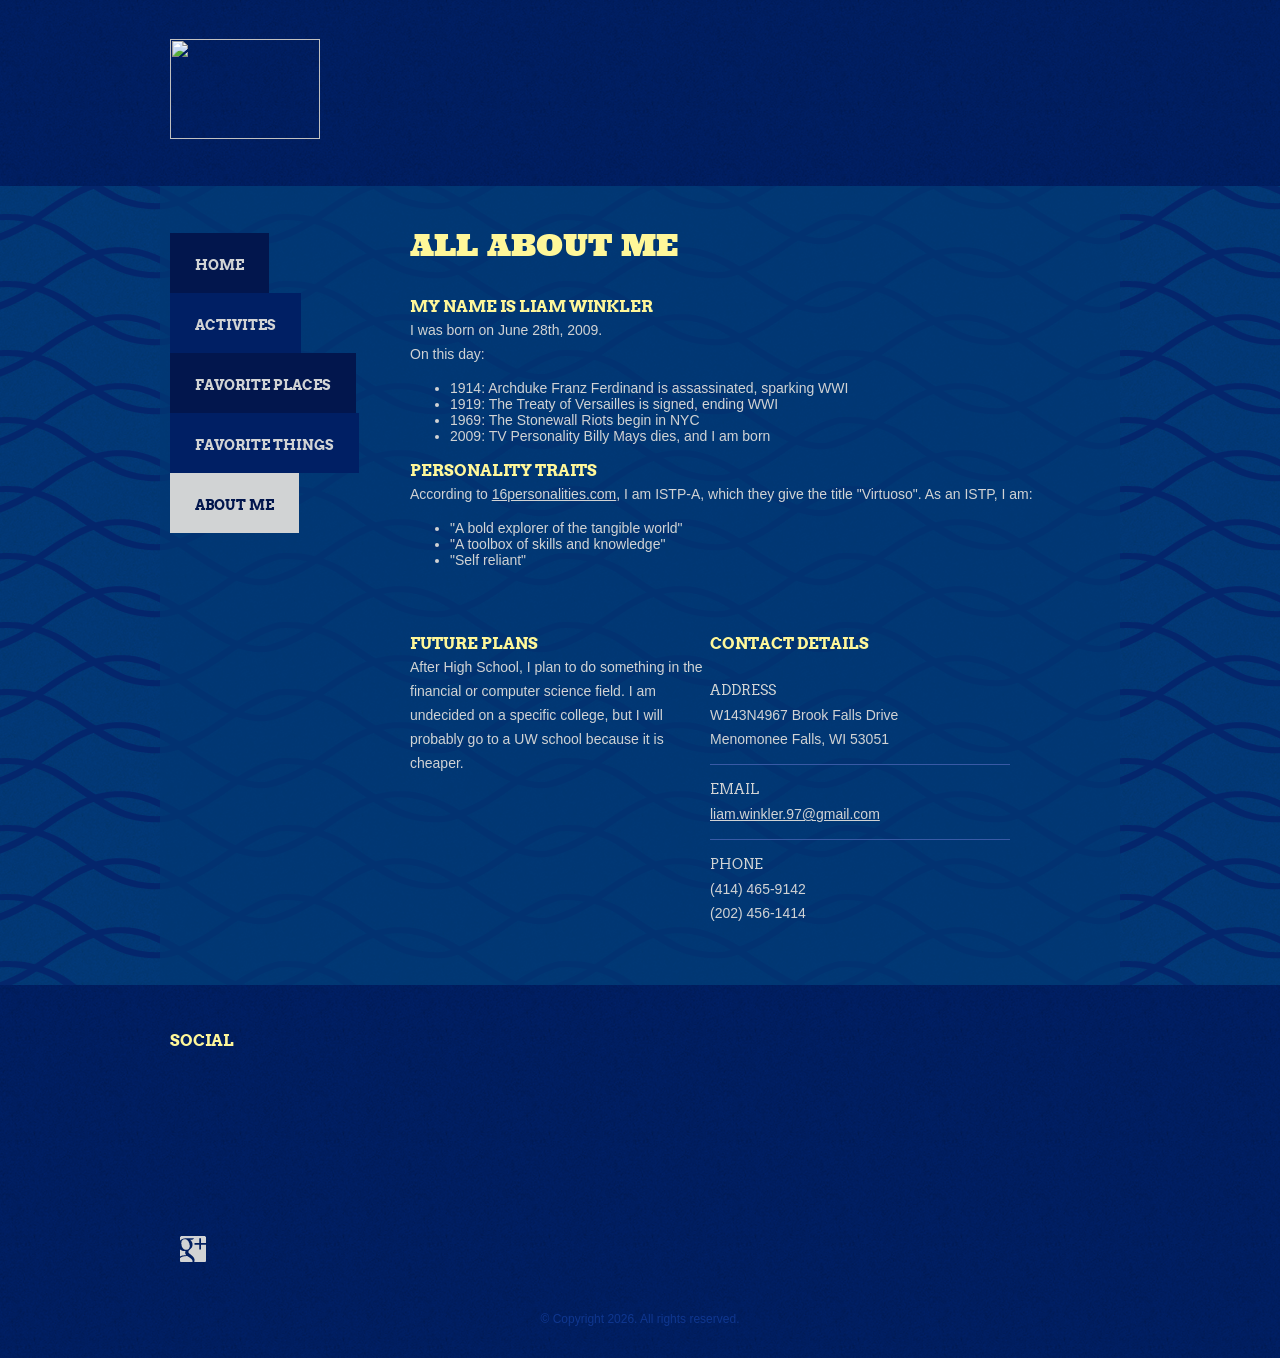
==== contact.html @ a9edd378 "Add files via upload" ====
<!DOCTYPE html>
<!-- Website template by freewebsitetemplates.com -->
<html>
<head>
	<meta charset="UTF-8">
	<title>Contact - Tourism Surfing Web Template</title>
	<link rel="stylesheet" type="text/css" href="css/style.css">
</head>
<body>
	<div id="header">
		<a href="index.html"><img src="https://tse3.mm.bing.net/th/id/OIP.ZplpffXp4UmFTcHJPfxVqgHaLH?pid=Api" width=150 height=" 100alt="Logo"></a>
	</div>
	<div id="body">
		<div>
			<ul id="navigation">
				<li>
					<a href="index.html" class="link1">Home</a>
				</li>
				<li>
					<a href="surfbase.html" class="link2">Activites</a>
				</li>
				<li>
					<a href="newsblog.html" class="link1">Favorite Places</a>
				</li>
				<li>
					<a href="about.html" class="link2">Favorite Things</a>
				</li>
				<li class="current">
					<a href="contact.html" class="link1">About Me</a>
				</li>
			</ul>
			<div id="contact">
				<h2>ALL ABOUT ME</h2>
				<h3>My name is Liam Winkler</h3>
				<p>
					I was born on June 28th, 2009.
					<br>
					On this day:
					<ul>
						<li>1914: Archduke Franz Ferdinand is assassinated, sparking WWI</li>
						<li>1919: The Treaty of Versailles is signed, ending WWI</li>
						<li>1969: The Stonewall Riots begin in NYC</li>
						<li>2009: TV Personality Billy Mays dies, and I am born</li>
					</ul>
				</p>
				<div>
					<h3>Personality traits</h3>
					<p>
						According to <a href="https://www.16personalities.com/">16personalities.com</a>, I am ISTP-A, which they give the title "Virtuoso". As an ISTP, I am:
					<ul>
						<li>"A bold explorer of the tangible world"</li>
						<li>"A toolbox of skills and knowledge"</li>
						<li>"Self reliant"</li>
					</ul>
					</p>
					<div>
						<h3>Future Plans</h3>
						<p>
							After High School, I plan to do something in the financial or computer science field. I am undecided on a specific college, but I will probably go to a UW school because it is cheaper.
						</p>
					</div>
					<div>
						<h3>Contact Details</h3>
						<ul>
							<li>
								<span>Address</span>
								<p>
									W143N4967 Brook Falls Drive
									<br>
									Menomonee Falls, WI 53051
								</p>
							</li>
							<li>
								<span>Email</span>
								<p>
									<a href="https://www.tacobell.com/food" target="_blank">liam.winkler.97@gmail.com</a>
								</p>
							</li>
							<li>
								<span>Phone</span>
								<p>
									(414) 465-9142
								</p>
								<p>
									(202) 456-1414
								</p>
							</li>
						</ul>
					</div>
				</div>
			</div>
		</div>
	</div>
	<div id="footer">
		<div>
			<div id="connect">
				<h3>Social</h3>
				<a href="https://www.lbjlibrary.org/foundation" id="lbj" target="_blank">LBJ Foundation</a>
				<a href="https://www.ljsilvers.com/menu" id="lgs" target="_blank">Long John Silvers</a>
				<a href="http://freewebsitetemplates.com/go/googleplus/" id="googleplus" target="_blank">Google&#43;</a>
			</div>
		</div>
		<p>
			&copy; Copyright 2026. All rights reserved.
		</p>
	</div>
</body>
</html>
---- css/style.css ----
/* Website template by freewebsitetemplates.com */
body {
	background: url(../images/bg-body.png) repeat;
	color: #d1d3d4;
	font-family: Arial, Helvetica, sans-serif;
	font-size: 14px;
	margin: 0;
	min-width: 960px;
	padding: 0;
}
@font-face {
	font-family: 'ultraregular';
	src: url('../fonts/ultra-webfont.eot');
	src: url('../fonts/ultra-webfont.eot?#iefix') format('embedded-opentype'),
	url('../fonts/ultra-webfont.woff') format('woff'),
	url('../fonts/ultra-webfont.ttf') format('truetype'),
	url('../fonts/ultra-webfont.svg#ultraregular') format('svg');
	font-weight: normal;
	font-style: normal;
}
@font-face {
	font-family: 'arvobold';
	src: url('../fonts/arvo-bold-webfont.eot');
	src: url('../fonts/arvo-bold-webfont.eot?#iefix') format('embedded-opentype'),
	url('../fonts/arvo-bold-webfont.woff') format('woff'),
	url('../fonts/arvo-bold-webfont.ttf') format('truetype'),
	url('../fonts/arvo-bold-webfont.svg#arvobold') format('svg');
	font-weight: normal;
	font-style: normal;
}
@font-face {
	font-family: 'arvoregular';
	src: url('../fonts/arvo-regular-webfont.eot');
	src: url('../fonts/arvo-regular-webfont.eot?#iefix') format('embedded-opentype'),
	url('../fonts/arvo-regular-webfont.woff') format('woff'),
	url('../fonts/arvo-regular-webfont.ttf') format('truetype'),
	url('../fonts/arvo-regular-webfont.svg#arvoregular') format('svg');
	font-weight: normal;
	font-style: normal;
}
a {
	outline: none;
}
img {
	border: 0;
}
p {
	line-height: 24px;
	margin: 0; 
}
p a,
#body div h2 a,
#body div div#home div.news h4 a,
#body div #newsblog ul li div h3 a,
#body div #surfbase h3 a {
	color: #d1d3d4;
}
p a:hover,
#body div h2 a:hover,
#body div div#home div.news h4 a:hover,
#body div #newsblog ul li div h3 a:hover,
#body div #surfbase h3 a:hover,
p a.more:hover {
	color: #ffc000;
}
p a.more {
	color: #d1d3d4;
	font-size: 14px;
}
#header {
	height: 147px;
	margin: 0 auto;
	padding: 39px 10px 0;
	width: 940px;
}
#header a img,
#body div #about div div.figure img,
#body div #contact div form label {
	display: block;
}
#body {
	background: url(../images/bg-wave.png) repeat;
}
#body > div {
	background: url(../images/bg-content.png) repeat;
	margin: 0 auto;
	overflow: hidden;
	padding: 47px 10px;
	width: 940px;
}
#body div #navigation {
	font-family: 'arvobold';
	float: left;
	list-style: none;
	margin: 0;
	padding: 0;
}
#body div #navigation li a {
	color: #d1d3d4;
	display: inline-block;
	height: 60px;
	line-height: 64px;
	padding: 0 25px;
	text-align: center;
	text-decoration: none;
	text-transform: uppercase;
}
#body div #navigation li a.link1 {
	background: #02164d;
}
#body div #navigation li a.link2 {
	background: #001f64;
}
#body div #navigation li.current a {
	background: #d1d3d4;
	color: #02164d;
}
#body div #navigation li.current a:hover {
	color: #02164d;
}
#body div #navigation li a:hover {
	color: #fff799;
}
#body div div#home,
#body div div#surfbase,
#body div div#newsblog,
#body div div#about,
#body div div#contact {
	float: right;
	width: 700px;
}
#body div h1 {
	color: #fff799;
	font-family: 'ultraregular';
	font-size: 60px;
	font-weight: normal;
	line-height: 48px;
	margin: 0;
}
#body div h1 span {
	text-transform: uppercase;
}
#body div div#home h2 {
	font-family: 'arvoregular';
	font-size: 24px;
	font-weight: normal;
	line-height: 36px;
	margin: 0;
	padding: 19px 0 0;
}
#body div div#home div.section {
	background: url(https://photos.zillowstatic.com/fp/7d4446d4819562f810814647116c275e-cc_ft_768.webp) no-repeat;
	height: 500px;
	margin: 29px 0 106px;
	position: relative;
}
#body div div#home div.section a {
	background: url(../images/interface.png) no-repeat 0 -380px;
	color: #fff799;
	display: block;
	font-family: 'arvobold';
	font-size: 14px;
	height: 88px;
	line-height: 24px;
	left: 331px;
	padding: 30px 0 0;
	position: absolute;
	text-align: center;
	text-decoration: none;
	text-transform: uppercase;
	top: 245px;
	width: 118px;
}
#body div div#home div.section span,
#body div #surfbase div a.blog {
	display: block;
	font-size: 18px;
}
#body div div#home div.section a:hover {
	background: url(../images/interface.png) no-repeat -119px -380px;
}
#body div div#home div.news,
#body div #contact > div,
#body div #newsblog > div,
#body div #about div {
	overflow: hidden;
}
#body div div#home div.news h3,
#footer div #newsletter h3,
#footer div #connect h3,
#body div #newsblog div div h3,
#body div #about div div.section h3,
#body div #contact h3 {
	color: #fff799;
	font-family: 'arvobold';
	font-size: 18px;
	font-weight: normal;
	margin: 0;
	padding: 0 0 15px;
	text-transform: uppercase;
}
#body div div#home div.news a.figure {
	display: block;
	float: left;
}
#body div div#home div.news a.figure img {
	margin: 5px 0 0;
}
#body div div#home div.news a.figure img,
#body div #surfbase div a.figure img,
#body div #newsblog ul li div a img {
	display: block;
	filter: alpha(opacity=100);/* Needed for IE8 and old versions */
	opacity: 1;
}
#body div div#home div.news a.figure img:hover,
#body div #surfbase div a.figure img:hover,
#body div #newsblog ul li div a img:hover {
	filter: alpha(opacity=90);/* Needed for IE8 and old versions */
	opacity: 0.9;
}
#body div div#home div.news div {
	float: right;
	width: 540px;
}
#body div div#home div.news h4 {
	font-family: 'arvoregular';
	font-size: 14px;
	font-weight: normal;
	line-height: 24px;
	margin: 0;
	text-transform: uppercase;
}
#body div div#home div.news h4 a,
#body div #newsblog ul li div h2 a {
	color: #d1d3d4;
	text-decoration: none;
}
#body div div#home div.news h4 a:hover,
#body div #newsblog ul li div h2 a:hover {
	color: #fff799;
}
#body div div#surfbase > div {
	overflow: hidden;
	padding: 12px 0 42px;
	position: relative;
}
#body div #surfbase div div {
	float: left;
	width: 299px;
}
#body div #surfbase div div h3,
#body div #surfbase h3 {
	font-family: 'arvoregular';
	font-size: 18px;
	font-weight: normal;
	line-height: 24px;
	margin: 0;
	padding: 10px 0 0;
}
#body div #surfbase div a.figure {
	float: right;
}
#body div #surfbase div a.blog {
	background: url(../images/interface.png) no-repeat 0 -240px;
	color: #fff799;
	display: block;
	font-family: 'arvobold';
	font-size: 14px;
	height: 74px;
	line-height: 24px;
	padding: 26px 0 0;
	position: absolute;
	right: 0;
	text-align: center;
	text-decoration: none;
	text-transform: uppercase;
	top: 30px;
	width: 100px;
}
#body div #surfbase div a.blog:hover {
	background: url(../images/interface.png) no-repeat -101px -240px;
}
#body div #surfbase div a.blog span {
	display: block;
	font-size: 18px;
}
#body div #surfbase h3,
#body div #newsblog ul li:first-child,
#body div #about div div.section h2 {
	padding: 0;
}
#body div #surfbase img.figure {
	display: block;
	padding: 40px 0 6px;
}
#body div #newsblog ul {
	list-style: none;
	margin: 0;
	padding: 0 0 53px;
}
#body div #newsblog ul li {
	overflow: hidden;
	padding: 48px 0 0;
}
#body div #newsblog ul li div:first-child {
	float: left;
	position: relative;
	width: 220px;
}
#body div #newsblog ul li div {
	float: right;
	width: 460px;
}
#body div #newsblog ul li div span {
	background: url(../images/interface.png) no-repeat;
	color: #fff799;
	display: block;
	font-family: 'arvobold';
	font-size: 14px;
	height: 59px;
	left: 0;
	line-height: 24px;
	padding: 11px 16px 0;
	position: absolute;
	text-align: center;
	text-transform: uppercase;
	top: 0;
	width: 38px;
	z-index: 1;
}
#body div #newsblog ul li div h2 {
	font-family: 'arvoregular';
	font-size: 14px;
	font-weight: normal;
	line-height: 24px;
	margin: 0;
	padding: 0 0 27px;
	text-transform: uppercase;
}
#body div #newsblog div div {
	float: left;
	margin: 0 0 0 20px;
	width: 220px;
}
#body div #newsblog div div p a {
	text-decoration: none;
}
#body div #newsblog div div p a:hover {
	color: #d1d3d4;
	text-decoration: underline;
}
#body div #newsblog div div:first-child {
	margin: 0;
}
#body div #about div:first-child {
	padding: 0 0 40px;
}
#body div #about div:first-child div {
	float: left;
	padding: 32px 0 0;
	width: 300px;
}
#body div #about div img.figure {
	display: block;
	float: right;
}
#body div #about div h2,
#body div #about div div.section h2,
#body div #contact h2 {
	color: #fff799;
	font-family: 'ultraregular';
	font-size: 30px;
	font-weight: normal;
	line-height: 36px;
	margin: 0;
	padding: 0 0 12px;
}
#body div #about div div.figure {
	float: left;
	position: relative;
	width: 220px;
}
#body div #about div div.figure a.callnow {
	background: url(../images/interface.png) no-repeat 0 -110px;
	color: #fff799;
	display: block;
	font-family: 'arvobold';
	font-size: 18px;
	height: 68px;
	line-height: 24px;
	padding: 22px 0 0;
	position: absolute;
	right: 0;
	text-align: center;
	text-decoration: none;
	text-transform: uppercase;
	top: 135px;
	width: 90px;
}
#body div #about div div.figure a.callnow:hover {
	background: url(../images/interface.png) no-repeat -91px -110px;
}
#body div #about div div.section {
	float: right;
	width: 460px;
}
#body div #about div div.section h3 {
	font-size: 16px;
	line-height: 24px;
	padding: 27px 0 0;
}
#body div #contact h2 {
	line-height: none;
	margin: -5px 0 0;
	padding: 0 0 30px;
}
#body div #contact div div {
	float: left;
	padding: 49px 0 0;
	width: 300px;
}
#body div #contact div div ul {
	list-style: none;
	margin: 0;
	padding: 11px 0 0;
}
#body div #contact div div ul li {
	border-top: 1px solid #385aa6;
	padding: 13px 0;
}
#body div #contact div div ul li span {
	display: block;
	font-family: 'arvoregular';
	line-height: 24px;
	text-transform: uppercase;
}
#body div #contact div div ul li:first-child {
	border: none;
}
#body div #contact div form {
	background: url(../images/bg-contact.png) repeat;
	float: right;
	margin: 30px 0 0;
	padding: 20px;
	width: 340px;
}
#body div #contact div form label input {
	border: none;
	color: #2e2b2b;
	display: block;
	font-family: Arial, Helvetica, sans-serif;
	font-size: 14px;
	height: 35px;
	line-height: 35px;
	margin: 10px 0;
	width: 340px;
}
#body div #contact div form label textarea {
	border: none;
	color: #2e2b2b;
	display: block;
	font-family: Arial, Helvetica, sans-serif;
	font-size: 14px;
	height: 275px;
	margin: 10px 0;
	overflow: auto;
	resize: none;
	width: 340px;
}
#body div #contact div form h3 {
	padding: 0 0 25px;
}
#body div #contact div form input.send {
	background: #d1d3d4;
	border: none;
	border-radius: 3px;
	color: #50677c;
	cursor: pointer;
	font-size: 12px;
	font-weight: bold;
	height: 25px;
	margin: 5px 0 0;
	padding: 0 0 1px;
	width: 60px;
}
#body div #contact div form input.send:hover {
	background: #fff799;
	color: #001f63;
}
#archduke{
	width: 5%;
}
#footer {
	margin: 0 auto;
	padding: 0 10px;
	width: 940px;
}
#footer > div {
	overflow: hidden;
	padding: 45px 0 0;
}
#footer div #newsletter {
	float: left;
	position: relative;
	width: 780px;
}
#footer div #newsletter h3 {
	font-size: 16px;
	padding: 0;
	width: 417px;
}
#footer div #newsletter p {
	width: 425px;
}
#footer div #newsletter form {
	left: 435px;
	margin: 0;
	position: absolute;
	top: 27px;
}
#footer div #newsletter form input {
	background: #325c85;
	border: none;
	border-radius: 3px;
	color: #94a6b6;
	font-size: 12px;
	font-family: Arial, Helvetica, sans-serif;
	height: 37px;
	line-height: 37px;
	padding: 0 10px;
	width: 280px;
}
#footer div #connect {
	float: left;
	overflow: hidden;
	width: 200px;
}
#footer div #connect h3,
#body div #newsblog div div h3,
#body div #contact h3 {
	font-size: 16px;
	padding: 0;
}
#body div #contact h3 {
	line-height: 24px;
}
#footer div #connect a {
	display: block;
	float: left;
	height: 26px;
	margin: 12px 10px 0;
	text-indent: -99999px;
}
#footer div #connect a#lbj {
	background: url(https://www.lbjlibrary.org/modules/custom/lbj_frontend/frontend/dist/images/1eba45f0bd731031702d1c300a94fca5.svg) no-repeat;
	height: 75px;
	width: 75px;
}
#footer div #connect a#lgs {
	background: url(https://storyblok.pleinaircdn.com/f/261627/137x48/1886fe455a/logo.svg) no-repeat;
	width: 150px;
	height: 75px;
}
#footer div #connect a#googleplus {
	background: url(../images/icons.png) no-repeat 0 -97px;
	width: 26px;
}
#footer div #connect a#facebook:hover {
	background: url(../images/icons.png) no-repeat -12px 0;
}
#footer div #connect a#twitter:hover {
	background: url(../images/icons.png) no-repeat 0 -61px;
}
#footer div #connect a#googleplus:hover {
	background: url(../images/icons.png) no-repeat 0 -123px;
}
#footer > p {
	color: #0f378f;
	font-size: 12px;
	line-height: 20px;
	padding: 47px 0 29px;
	text-align: center;
}
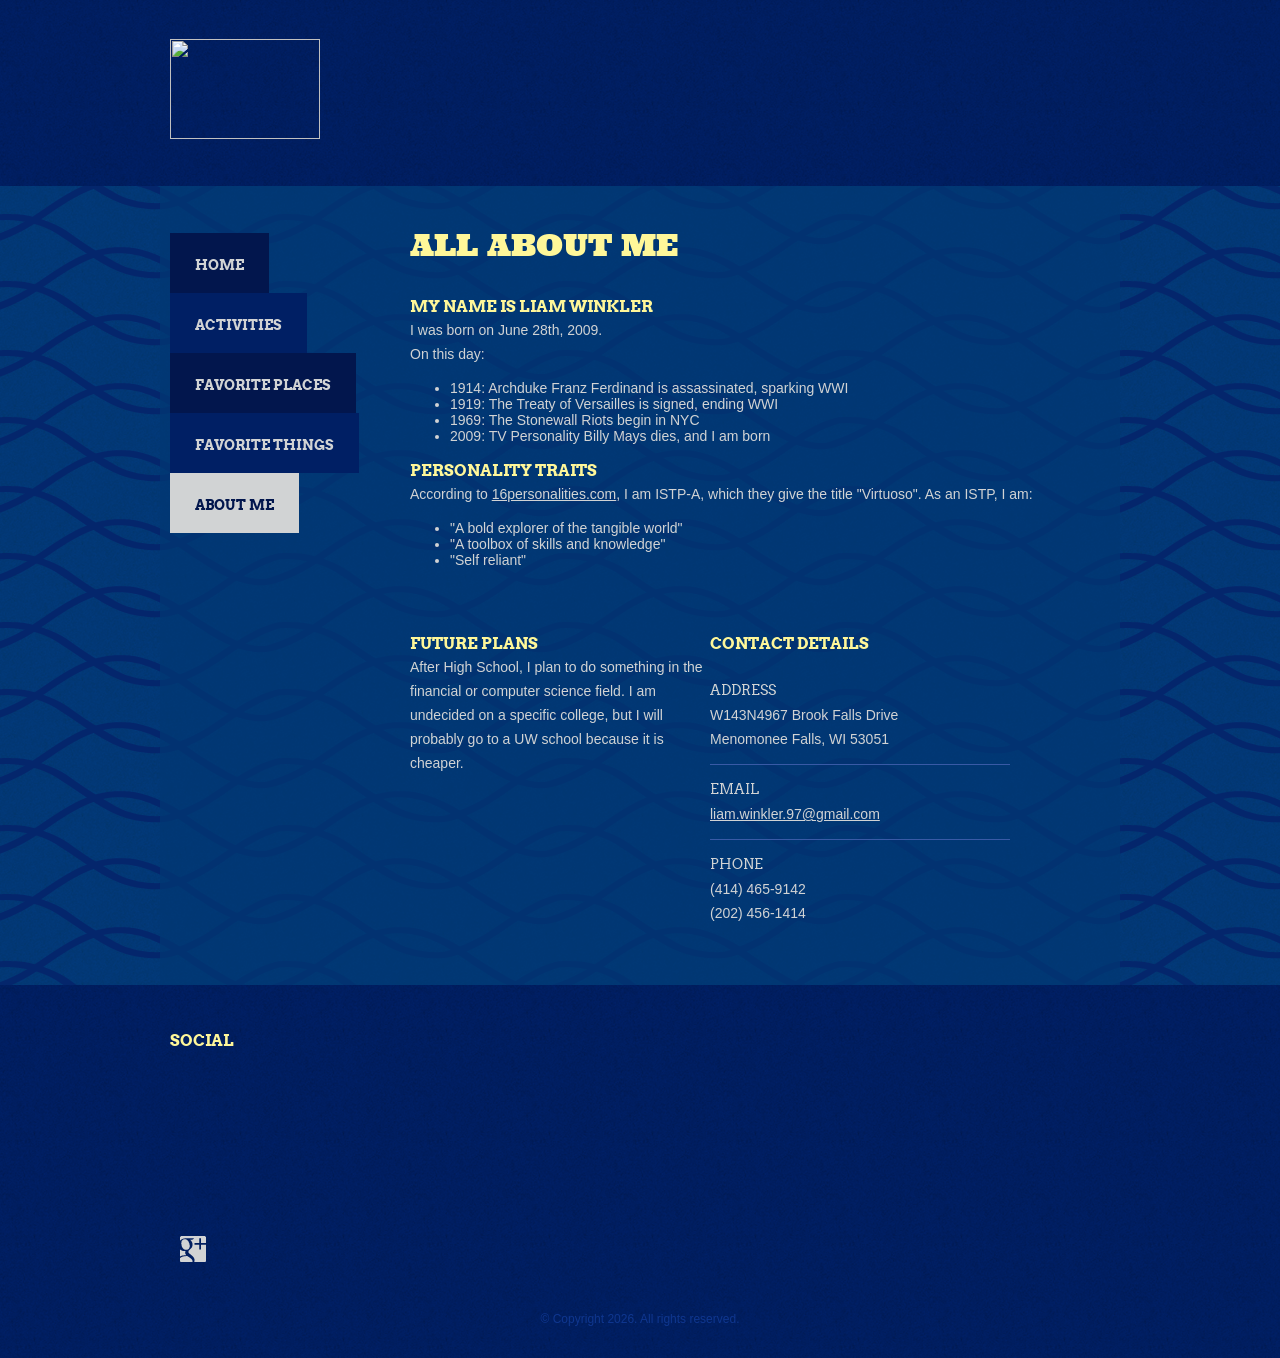
==== commit a5aa283f: "Correct spelling of 'Activites' to 'Activities'" ====
--- a/contact.html
+++ b/contact.html
@@ -17,7 +17,7 @@
 					<a href="index.html" class="link1">Home</a>
 				</li>
 				<li>
-					<a href="surfbase.html" class="link2">Activites</a>
+					<a href="surfbase.html" class="link2">Activities</a>
 				</li>
 				<li>
 					<a href="newsblog.html" class="link1">Favorite Places</a>
